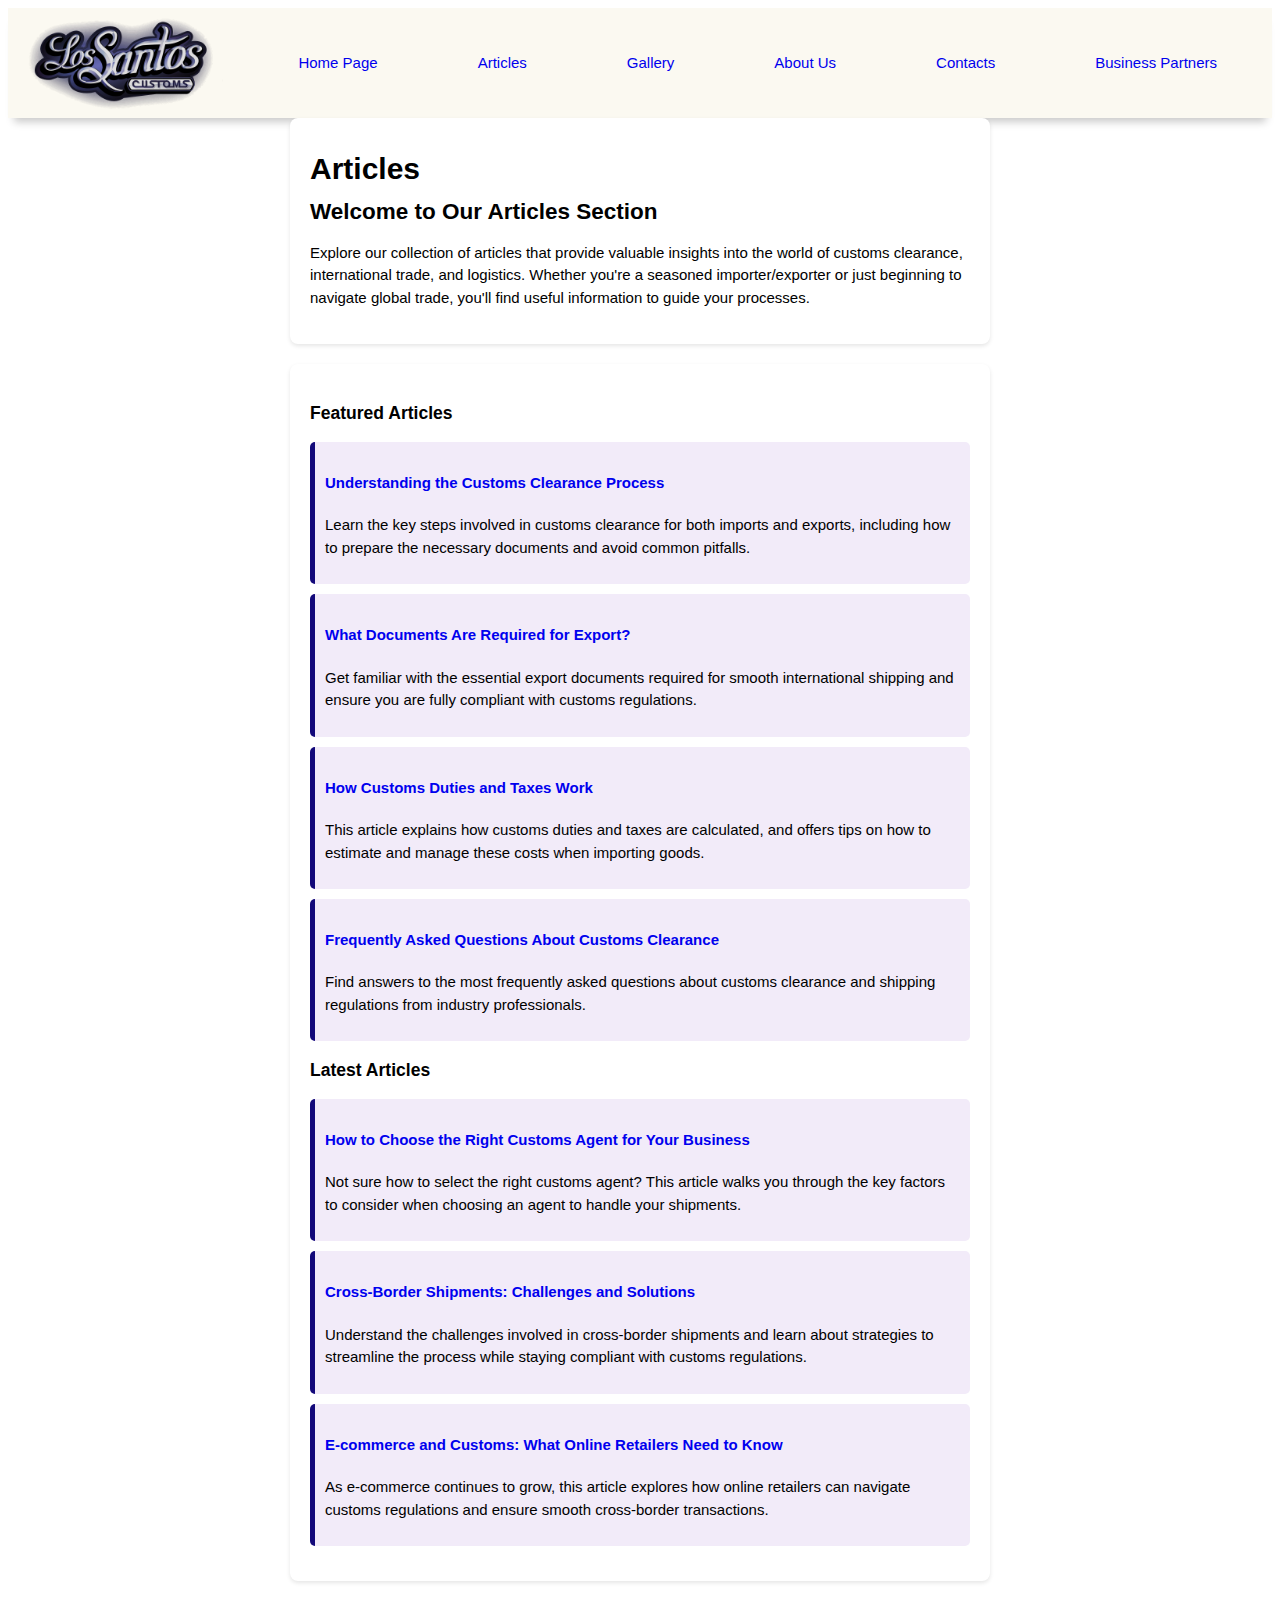
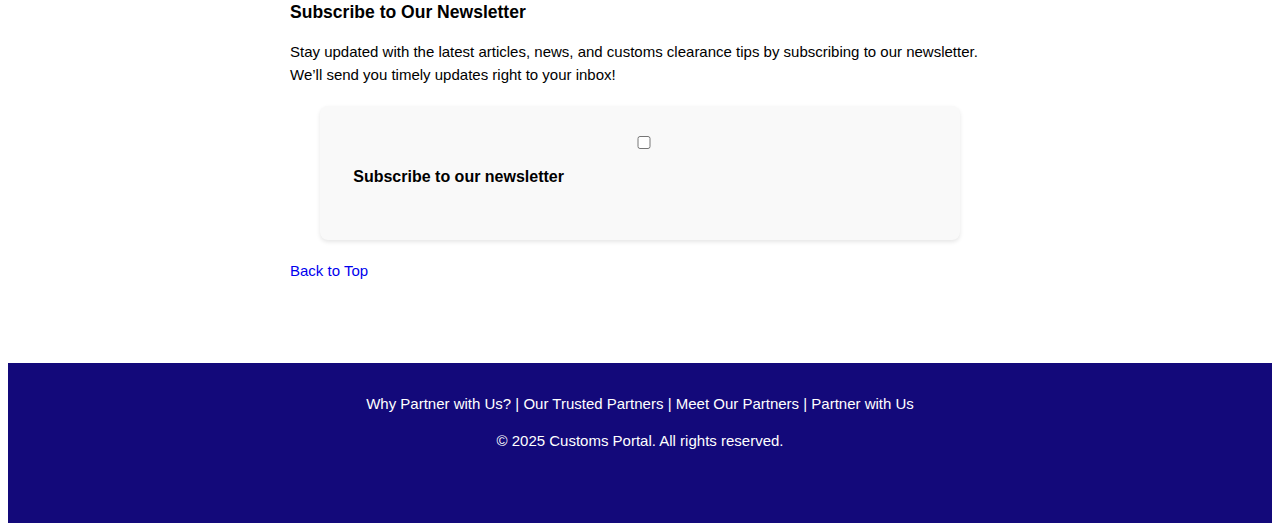
==== articles/articles.html @ 3de153e8 "added rest" ====
<!doctype html>
<html lang="en">
<head>
    <meta charset="UTF-8">
    <meta name="viewport"
          content="width=device-width, user-scalable=no, initial-scale=1.0, maximum-scale=1.0, minimum-scale=1.0">
    <meta http-equiv="X-UA-Compatible" content="ie=edge">
    <title>Articles</title>

    <link rel="stylesheet" href="../css/styles.css">

</head>
<body>


<div class="header">
 <img src="../images/logo.png" alt="Logo Customs" width="200">
    <div class="menu">
    <a href="../index.html">Home Page</a>
    <a href="articles.html">Articles</a>
    <a href="../pages/gallery.html">Gallery</a>
    <a href="../about/about.html">About Us</a>
    <a href="../contacts/contacts.html">Contacts</a>
    <a href="../partner/business-partners.html">Business Partners</a>
    </div>
</div>

<div class="wrapper">
<div class="container-1">
    <h1>
        Articles
    </h1>

 <div class="content">
     <h2>
         Welcome to Our Articles Section
     </h2>
     <p>
         Explore our collection of articles that provide valuable insights into the world of customs clearance, international trade, and logistics.
         Whether you're a seasoned importer/exporter or just beginning to navigate global trade, you'll find useful information to guide your processes.</p>
 </div>
</div>

    <div class="container-2">
     <h3>
         Featured Articles
     </h3>
     <ul>
         <li>
             <h4>
                 <a href="https://www.csatransportation.com/blog/customs-clearance#:~:text=The%20customs%20clearance%20process%20is,line%20with%20the%20country's%20regulations." target="_blank">
                     Understanding the Customs Clearance Process
                 </a>
             </h4>
             <p>
                 Learn the key steps involved in customs clearance for both imports and exports, including how to prepare the necessary documents and avoid common pitfalls.
             </p>
         </li>
         <li>
             <h4>
                 <a href="https://www.shippingsolutions.com/blog/documents-required-for-international-shipping" target="_blank">
                     What Documents Are Required for Export?
                 </a>
             </h4>
             <p>Get familiar with the essential export documents required for smooth international shipping and ensure you are fully compliant with customs regulations.
             </p>
         </li>
         <li>
             <h4>
                 <a href="https://www.dhl.com/discover/en-global/logistics-advice/import-export-advice/what-is-import-duty" target="_blank">
                     How Customs Duties and Taxes Work</a>
             </h4>
             <p>
                 This article explains how customs duties and taxes are calculated, and offers tips on how to estimate and manage these costs when importing goods.
             </p>
         </li>
         <li>
             <h4>
                 <a href="https://www.nonameglobal.com/post/10-frequently-asked-questions-about-customs-clearance?srsltid=AfmBOoqc6fnkHIgIRlo7OEWqn-3DpgkuhLXNCS1g0xEXfdqjkUUt5uFP" target="_blank">
                     Frequently Asked Questions About Customs Clearance
                 </a>
             </h4>
             <p>
                 Find answers to the most frequently asked questions about customs clearance and shipping regulations from industry professionals.
             </p>
         </li>
     </ul>

     <h3>
         Latest Articles
     </h3>
     <ul>
         <li>
             <h4>
                 <a href="https://export.business.gov.au/freight-and-shipping/how-to-choose-a-customs-broker#:~:text=Compare%20and%20choose%20a%20customs,not%20be%20the%20best%20one." target="_blank">
                     How to Choose the Right Customs Agent for Your Business
                 </a>
             </h4>
             <p>
                 Not sure how to select the right customs agent? This article walks you through the key factors to consider when choosing an agent to handle your shipments.
             </p>
         </li>
         <li>
             <h4>
                 <a href="https://international.meest.com/blog/top-challenges-in-cross-border-shipping-and-how-to-overcome-them/" target="_blank">
                     Cross-Border Shipments: Challenges and Solutions
                 </a>
             </h4>
             <p>
                 Understand the challenges involved in cross-border shipments and learn about strategies to streamline the process while staying compliant with customs regulations.
             </p>
         </li>
         <li>
             <h4>
                 <a href="https://international.meest.com/blog/what-is-e-commerce-everything-you-need-to-know/" target="_blank">
                     E-commerce and Customs: What Online Retailers Need to Know
                 </a>
             </h4>
             <p>
                 As e-commerce continues to grow, this article explores how online retailers can navigate customs regulations and ensure smooth cross-border transactions.
             </p>
         </li>
     </ul>
    </div>

     <h3>
         Subscribe to Our Newsletter
     </h3>
     <p>
         Stay updated with the latest articles, news, and customs clearance tips by subscribing to our newsletter. We’ll send you timely updates right to your inbox!
     </p>
 <form>
     <fieldset>
         <input type="checkbox" id="subscribe" name="subscribe">
         <label for="subscribe">Subscribe to our newsletter</label><br>
     </fieldset>
 </form>

<a href="#top">Back to Top</a>
</div>

 <div class="footer">
     <nav>
         <a class="reference" href="../partner/business-partners.html#why-partner">Why Partner with Us?</a> |
         <a class="reference" href="../partner/business-partners.html#trusted-partners">Our Trusted Partners</a> |
         <a class="reference" href="../partner/business-partners.html#meet-partners">Meet Our Partners</a> |
         <a class="reference" href="../partner/business-partners.html#partner-with-us">Partner with Us</a>
     </nav>

     <p>&copy; 2025 Customs Portal. All rights reserved.</p>
 </div>


</body>
</html>
---- css/styles.css ----
body {
    font-family: Arial, Helvetica, sans-serif;
    line-height: 1.5em;
    font-size: 15px;
}

.wrapper {
    max-width: 700px;
    margin: 0 auto;
}

.header {
    display: flex;
    width: 100%;
    align-items: center;
    justify-content: space-between;
    padding: 5px 15px;
    box-sizing: border-box;
    margin-bottom: 0;
    height: 110px;
    top: 0;
    left: 0;
    box-shadow: 0 10px 8px -6px rgba(0, 0, 0, .21);
    background-color: #FBF9F1;
}

.menu {
    display: flex;
}

.menu a {
    margin-left: 60px;
    margin-right: 40px;
}

a {
    text-decoration: none;
}

.container-0 {
    display: flex;
    align-items: normal;
    padding: 0;
    height: 600px;
    flex-direction: column;
    justify-content: normal;
    box-sizing: border-box;
    background-color: #F2EBF9;
    width: 100%;
    text-align: center;
}

.container-image {
    margin: 0;
    padding: 0;
}

.container-header {
    font-size: 20px;
    line-height: 1;
    margin: 0;
    padding: 0;
    box-sizing: border-box;
    text-align: center;
}
.container-text {
    font-size: 16px;
    line-height: 1;
    margin: 0;
    padding: 0;
    box-sizing: border-box;
    text-align: center;
}

.footer {
        background-color: #13097A;
        width: 100%;
        margin-top: 80px;
        height: 100px;
        color: #FFFFFF;
        text-align: center;
        padding-top: 30px;
        padding-bottom: 30px;

}

.reference {
        color: #FFFFFF;
}


.container-1, .container-2 {
    margin-bottom: 20px;
    padding: 20px;
    background: #ffffff;
    border-radius: 8px;
    box-shadow: 0 2px 4px rgba(0, 0, 0, 0.1);
}
    form {
        margin-top: 10px;
        padding: 10px;
        background: #f8f9fa;
        border-radius: 5px;
    }

    input[type="checkbox"] {
        margin-right: 5px;
    }

    label {
        font-size: 16px;
    }


.gallery-grid {
    display: grid;
    grid-template-columns: repeat(3, 1fr);
    gap: 20px;
    justify-content: center;
    align-items: start;
    padding: 20px;
}

.gallery-item {
    background: #FBF9F1;
    border-radius: 10px;
    box-shadow: 0 4px 8px rgba(0, 0, 0, 0.1);
    text-align: center;
    padding: 15px;
}

.gallery-item img {
    width: 100%;
    height: auto;
    border-radius: 8px;
}

.gallery-item p {
    margin-top: 10px;
    font-size: 14px;
    color: #0F0F0F;
}

@media (max-width: 1024px) {
    .gallery-grid {
        grid-template-columns: repeat(2, 1fr);
    }
}

@media (max-width: 768px) {
    .gallery-grid {
        grid-template-columns: 1fr;
    }
}



ul {
    list-style: none;
    padding: 0;
}

ul li {
    padding: 10px;
    margin-bottom: 10px;
    background: #F2EBF9;
    border-left: 5px solid #13097A;
    border-radius: 5px;
    transition: 0.3s;
}

.about-us {
    display: block;
    margin: 10px auto;
    border-radius: 8px;
    box-shadow: 0 2px 4px rgba(0, 0, 0, 0.1);
    transition: transform 0.3s;
}


.contact-form-section {
    margin-bottom: 20px;
    padding: 20px;
    background: #ffffff;
    border-radius: 8px;
    box-shadow: 0 2px 4px rgba(0, 0, 0, 0.1);
}

.contact-form-section {
    text-align: center;
}

.contact-form-section p {
    font-size: 16px;
    color: #0F0F0F;
}

.highlight {
    font-weight: bold;
    color: #0F0F0F;
}

form {
    max-width: 600px;
    margin: 20px auto;
    padding: 20px;
    background: #f9f9f9;
    border-radius: 8px;
    box-shadow: 0 2px 4px rgba(0, 0, 0, 0.1);
}

fieldset {
    border: none;
}

label {
    display: block;
    font-weight: bold;
    margin-top: 10px;
}

input, textarea {
    width: 100%;
    padding: 10px;
    margin-top: 5px;
    border: 1px solid #ccc;
    border-radius: 5px;
}

input[type="submit"] {
    background: #3498db;
    color: white;
    border: none;
    padding: 10px 15px;
    border-radius: 5px;
}
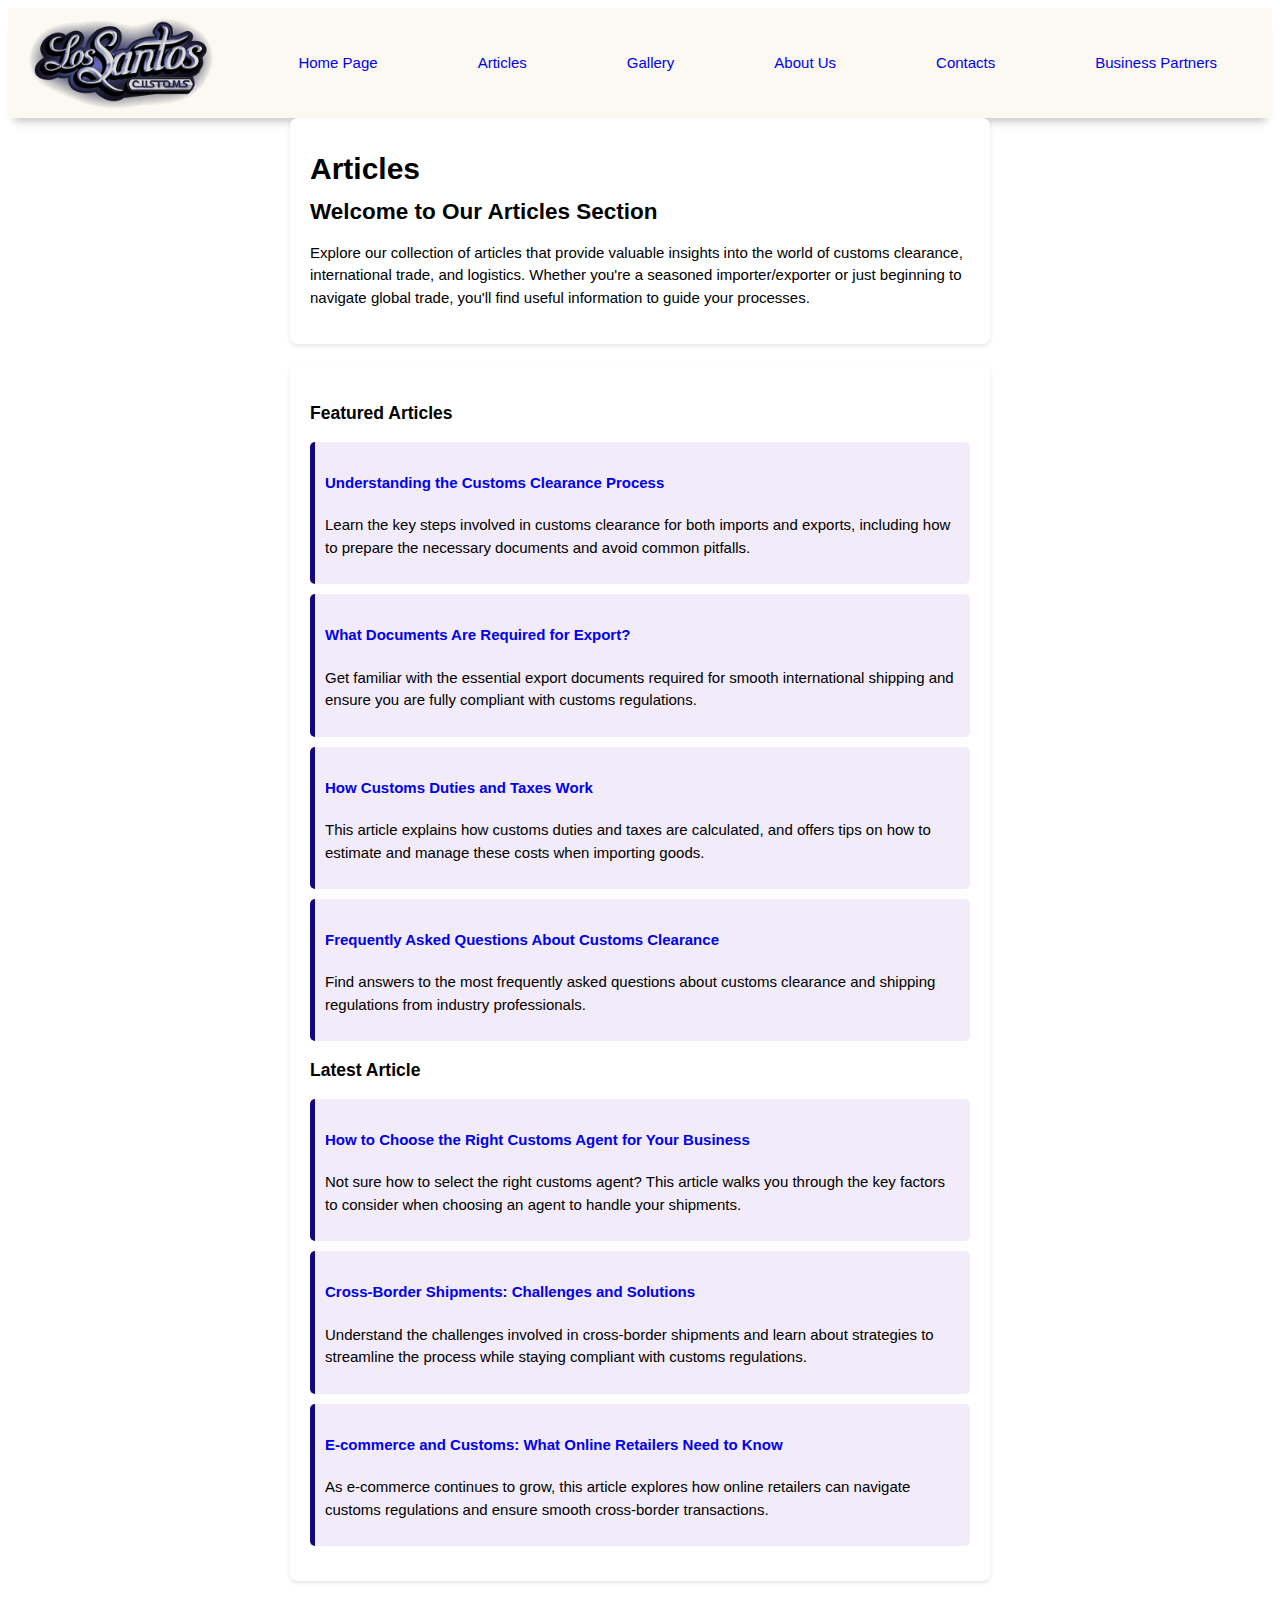
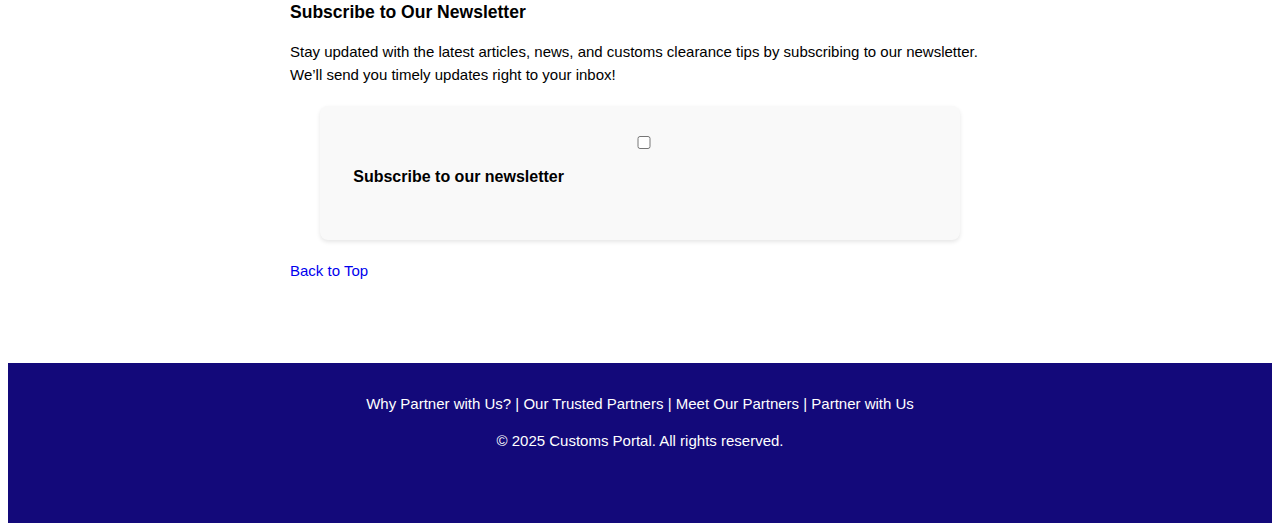
==== commit 890b48df: "changed details added" ====
--- a/articles/articles.html
+++ b/articles/articles.html
@@ -87,7 +87,7 @@
      </ul>
 
      <h3>
-         Latest Articles
+         Latest Article
      </h3>
      <ul>
          <li>
